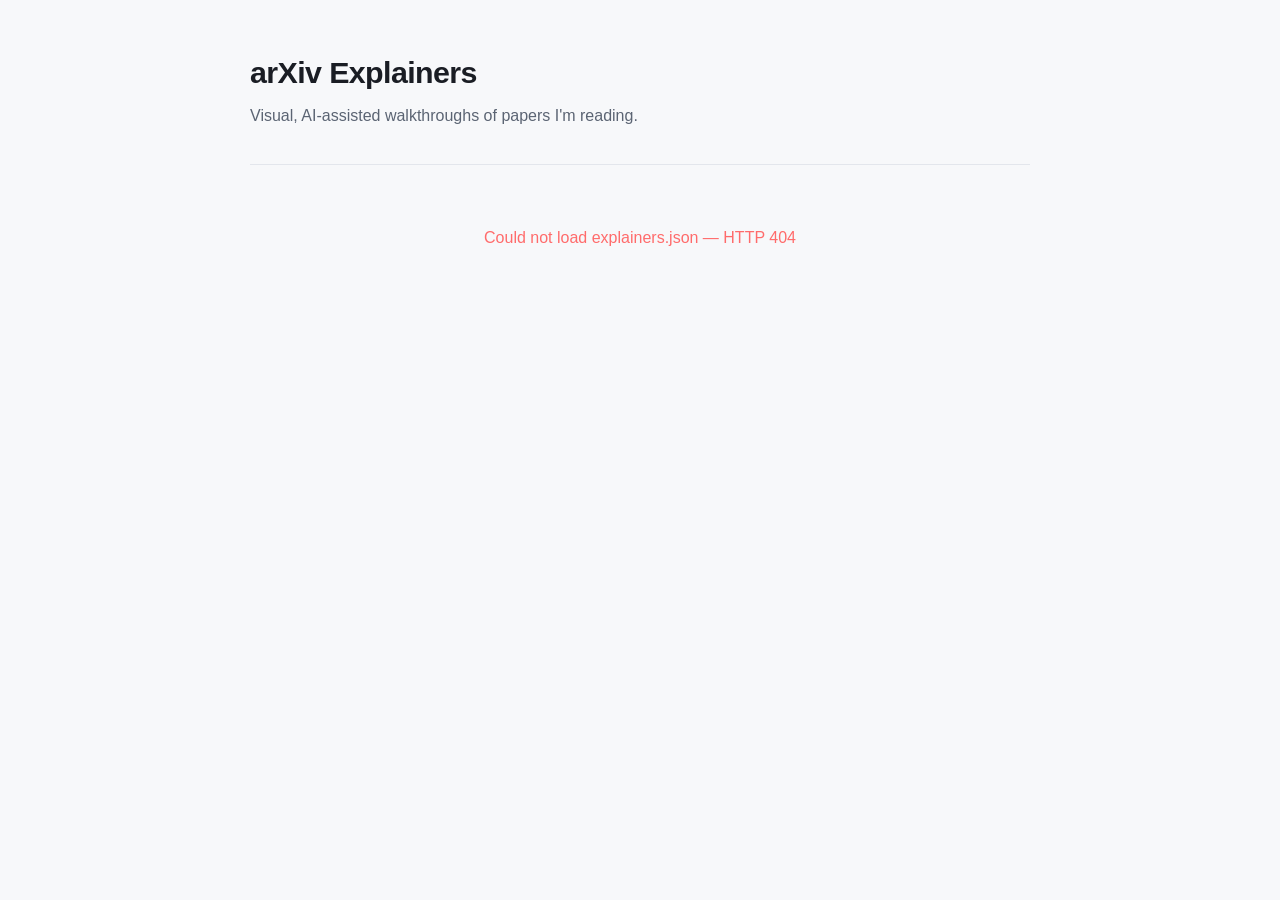
==== index.html @ 638c3c45 "Scaffold zero-build arxiv explainers site" ====
<!doctype html>
<html lang="en">
<head>
  <meta charset="utf-8" />
  <meta name="viewport" content="width=device-width, initial-scale=1" />
  <title>arXiv Explainers</title>
  <meta name="description" content="A library of AI-generated visual explainers of arXiv papers." />
  <link rel="stylesheet" href="assets/style.css" />
</head>
<body>
  <div class="wrap">
    <header class="site">
      <h1>arXiv Explainers</h1>
      <p>Visual, AI-assisted walkthroughs of papers I'm reading.</p>
    </header>

    <ul class="list" id="list" aria-live="polite"></ul>
  </div>

  <script>
    const REQUIRED = ["title", "arxiv", "date", "file"];

    function isValid(e) {
      return e && typeof e === "object" && REQUIRED.every(k => typeof e[k] === "string" && e[k].length);
    }

    function linkFor(file) {
      // Markdown explainers open in the viewer; everything else links directly.
      return file.toLowerCase().endsWith(".md")
        ? "viewer.html?file=" + encodeURIComponent(file)
        : file;
    }

    function badgeFor(file) {
      return file.toLowerCase().endsWith(".md") ? "md" : "html";
    }

    function arxivId(url) {
      const m = url.match(/(\d{4}\.\d{4,5})/);
      return m ? "arXiv:" + m[1] : "arXiv";
    }

    function render(entries) {
      const list = document.getElementById("list");
      const valid = entries.filter(isValid)
        .sort((a, b) => b.date.localeCompare(a.date));

      if (!valid.length) {
        list.innerHTML = '<li class="empty">No explainers yet. Add one to <code>explainers.json</code>.</li>';
        return;
      }

      list.innerHTML = valid.map(e => `
        <li>
          <a class="entry" href="${linkFor(e.file)}">
            <div class="title">${escapeHtml(e.title)}</div>
            <div class="meta">
              <span class="badge">${badgeFor(e.file)}</span>
              <a class="arxiv" href="${escapeHtml(e.arxiv)}" target="_blank" rel="noopener"
                 onclick="event.stopPropagation()">${escapeHtml(arxivId(e.arxiv))}</a>
              <span class="date">${escapeHtml(e.date)}</span>
            </div>
          </a>
        </li>`).join("");
    }

    function escapeHtml(s) {
      return String(s).replace(/[&<>"']/g, c => (
        { "&": "&amp;", "<": "&lt;", ">": "&gt;", '"': "&quot;", "'": "&#39;" }[c]
      ));
    }

    fetch("explainers.json")
      .then(r => { if (!r.ok) throw new Error("HTTP " + r.status); return r.json(); })
      .then(data => render(Array.isArray(data) ? data : []))
      .catch(err => {
        document.getElementById("list").innerHTML =
          '<li class="error">Could not load explainers.json — ' + escapeHtml(err.message) + '</li>';
      });
  </script>
</body>
</html>
---- assets/style.css ----
:root {
  --bg: #0f1115;
  --surface: #171a21;
  --surface-hover: #1e222b;
  --border: #262b36;
  --text: #e6e8ec;
  --muted: #9aa3b2;
  --accent: #7aa2ff;
  --accent-dim: #4b6bd6;
  --max-width: 820px;
  --radius: 12px;
}

@media (prefers-color-scheme: light) {
  :root {
    --bg: #f7f8fa;
    --surface: #ffffff;
    --surface-hover: #f0f2f6;
    --border: #e3e6ec;
    --text: #1a1d24;
    --muted: #5b6473;
    --accent: #2f5bd6;
    --accent-dim: #6b86df;
  }
}

* { box-sizing: border-box; }

html { -webkit-text-size-adjust: 100%; }

body {
  margin: 0;
  background: var(--bg);
  color: var(--text);
  font: 16px/1.6 -apple-system, BlinkMacSystemFont, "Segoe UI", Roboto, Helvetica, Arial, sans-serif;
  -webkit-font-smoothing: antialiased;
}

.wrap {
  max-width: var(--max-width);
  margin: 0 auto;
  padding: 48px 20px 80px;
}

header.site {
  margin-bottom: 36px;
}

header.site h1 {
  margin: 0 0 6px;
  font-size: 1.9rem;
  letter-spacing: -0.02em;
}

header.site p {
  margin: 0;
  color: var(--muted);
}

header.site a { color: var(--accent); }

/* ---- catalog list ---- */
.list {
  list-style: none;
  margin: 0;
  padding: 0;
  border-top: 1px solid var(--border);
}

.entry {
  display: block;
  padding: 18px 16px;
  border-bottom: 1px solid var(--border);
  border-radius: var(--radius);
  text-decoration: none;
  color: inherit;
  transition: background 0.12s ease;
}

.entry:hover { background: var(--surface-hover); }

.entry .title {
  font-size: 1.12rem;
  font-weight: 600;
  letter-spacing: -0.01em;
  margin: 0 0 6px;
  color: var(--text);
}

.entry .meta {
  display: flex;
  flex-wrap: wrap;
  gap: 14px;
  font-size: 0.86rem;
  color: var(--muted);
}

.entry .meta .arxiv {
  color: var(--accent);
  text-decoration: none;
}
.entry .meta .arxiv:hover { text-decoration: underline; }

.entry .badge {
  font-size: 0.72rem;
  text-transform: uppercase;
  letter-spacing: 0.04em;
  padding: 2px 7px;
  border: 1px solid var(--border);
  border-radius: 999px;
  color: var(--muted);
}

.empty, .error {
  text-align: center;
  color: var(--muted);
  padding: 60px 20px;
}
.error { color: #ff6b6b; }

/* ---- markdown viewer ---- */
.viewer {
  max-width: var(--max-width);
  margin: 0 auto;
  padding: 40px 20px 80px;
}
.viewer .back {
  display: inline-block;
  margin-bottom: 24px;
  color: var(--accent);
  text-decoration: none;
  font-size: 0.9rem;
}
.viewer .back:hover { text-decoration: underline; }

.md h1, .md h2, .md h3 { letter-spacing: -0.02em; line-height: 1.25; }
.md h1 { font-size: 1.8rem; margin: 0 0 0.6em; }
.md h2 { font-size: 1.4rem; margin: 1.6em 0 0.5em; border-bottom: 1px solid var(--border); padding-bottom: 0.2em; }
.md h3 { font-size: 1.15rem; margin: 1.4em 0 0.4em; }
.md p, .md li { color: var(--text); }
.md a { color: var(--accent); }
.md code {
  background: var(--surface);
  border: 1px solid var(--border);
  border-radius: 6px;
  padding: 1px 5px;
  font-size: 0.9em;
}
.md pre {
  background: var(--surface);
  border: 1px solid var(--border);
  border-radius: var(--radius);
  padding: 14px 16px;
  overflow-x: auto;
}
.md pre code { background: none; border: none; padding: 0; }
.md img { max-width: 100%; height: auto; border-radius: var(--radius); }
.md blockquote {
  border-left: 3px solid var(--accent-dim);
  margin: 1em 0;
  padding: 0.2em 1em;
  color: var(--muted);
}
.md table { border-collapse: collapse; width: 100%; overflow-x: auto; display: block; }
.md th, .md td { border: 1px solid var(--border); padding: 8px 12px; }
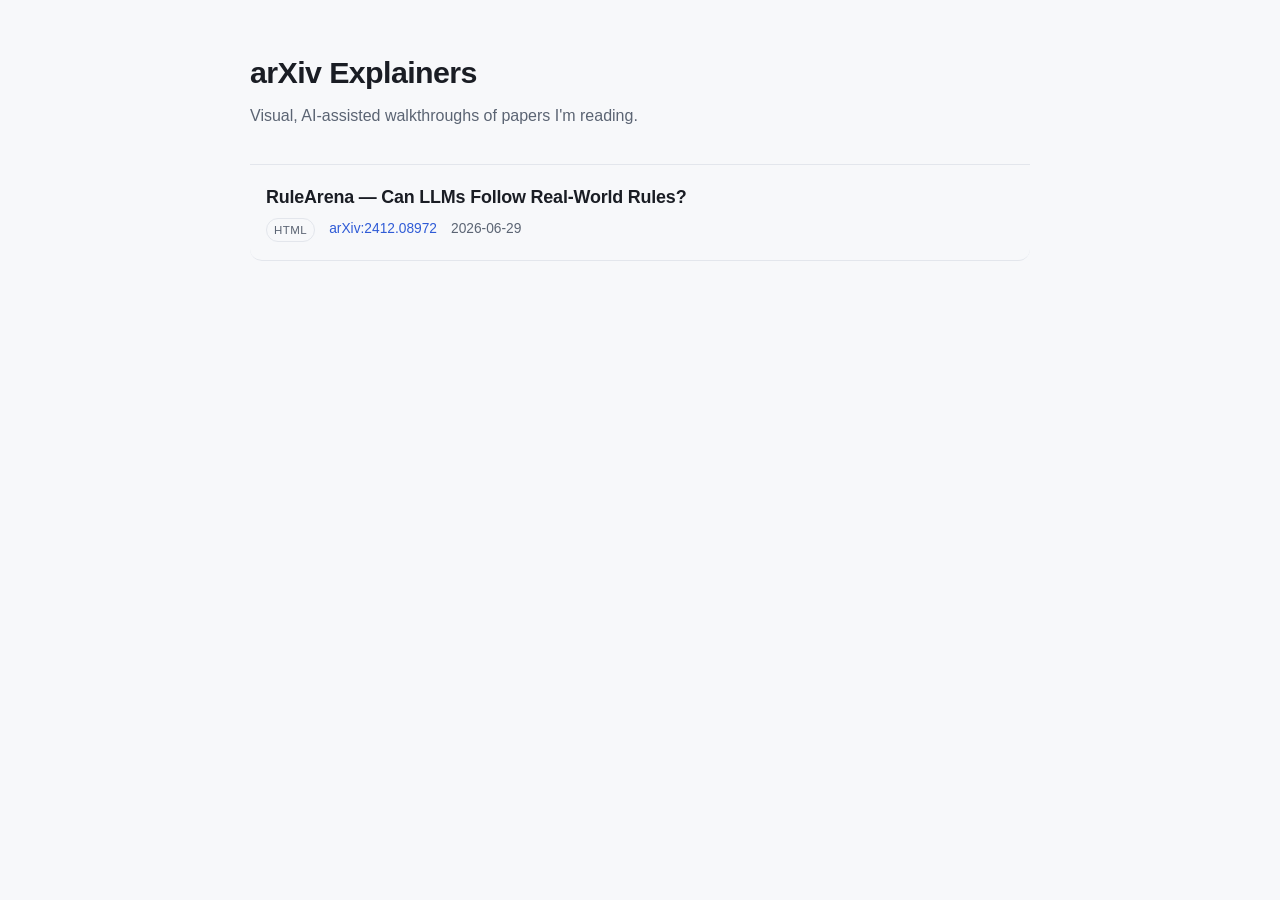
==== commit b206f760: "Review fixes: un-nest card anchors, warn on dropped manifest entries, widen arxiv-id + md-path patte" ====
--- a/index.html
+++ b/index.html
@@ -31,17 +31,33 @@
         : file;
     }
 
+    // Allow only http(s) (and relative URLs that resolve to http/https);
+    // block javascript:/data:/etc. Manifest is self-authored, so this is defense-in-depth.
+    function safeUrl(u) {
+      try {
+        const parsed = new URL(u, location.href);
+        return (parsed.protocol === "http:" || parsed.protocol === "https:") ? u : "#";
+      } catch {
+        return "#";
+      }
+    }
+
     function badgeFor(file) {
       return file.toLowerCase().endsWith(".md") ? "md" : "html";
     }
 
     function arxivId(url) {
-      const m = url.match(/(\d{4}\.\d{4,5})/);
+      // New-style (2412.08972) or old-style (math.GT/0309136) identifiers.
+      const m = url.match(/(\d{4}\.\d{4,5}|[a-z-]+(?:\.[A-Z]{2})?\/\d{7})/i);
       return m ? "arXiv:" + m[1] : "arXiv";
     }
 
     function render(entries) {
       const list = document.getElementById("list");
+      const dropped = entries.length - entries.filter(isValid).length;
+      if (dropped > 0) {
+        console.warn(`${dropped} explainers.json entry(ies) skipped — each needs string fields: ${REQUIRED.join(", ")}.`);
+      }
       const valid = entries.filter(isValid)
         .sort((a, b) => b.date.localeCompare(a.date));
 
@@ -51,16 +67,13 @@
       }
 
       list.innerHTML = valid.map(e => `
-        <li>
-          <a class="entry" href="${linkFor(e.file)}">
-            <div class="title">${escapeHtml(e.title)}</div>
-            <div class="meta">
-              <span class="badge">${badgeFor(e.file)}</span>
-              <a class="arxiv" href="${escapeHtml(e.arxiv)}" target="_blank" rel="noopener"
-                 onclick="event.stopPropagation()">${escapeHtml(arxivId(e.arxiv))}</a>
-              <span class="date">${escapeHtml(e.date)}</span>
-            </div>
-          </a>
+        <li class="entry">
+          <a class="entry-link" href="${escapeHtml(safeUrl(linkFor(e.file)))}">${escapeHtml(e.title)}</a>
+          <div class="meta">
+            <span class="badge">${badgeFor(e.file)}</span>
+            <a class="arxiv" href="${escapeHtml(safeUrl(e.arxiv))}" target="_blank" rel="noopener">${escapeHtml(arxivId(e.arxiv))}</a>
+            <span class="date">${escapeHtml(e.date)}</span>
+          </div>
         </li>`).join("");
     }
 
--- a/assets/style.css
+++ b/assets/style.css
@@ -68,23 +68,32 @@
 }
 
 .entry {
+  position: relative;
   display: block;
   padding: 18px 16px;
   border-bottom: 1px solid var(--border);
   border-radius: var(--radius);
-  text-decoration: none;
-  color: inherit;
   transition: background 0.12s ease;
 }
 
 .entry:hover { background: var(--surface-hover); }
 
-.entry .title {
+/* Title is the primary link; ::after stretches it over the whole card so the
+   entire row is clickable — without nesting the arxiv <a> inside it. */
+.entry-link {
+  display: block;
   font-size: 1.12rem;
   font-weight: 600;
   letter-spacing: -0.01em;
   margin: 0 0 6px;
   color: var(--text);
+  text-decoration: none;
+}
+.entry-link::after {
+  content: "";
+  position: absolute;
+  inset: 0;
+  border-radius: var(--radius);
 }
 
 .entry .meta {
@@ -96,6 +105,8 @@
 }
 
 .entry .meta .arxiv {
+  position: relative;
+  z-index: 1; /* sit above the stretched title overlay so it stays clickable */
   color: var(--accent);
   text-decoration: none;
 }
